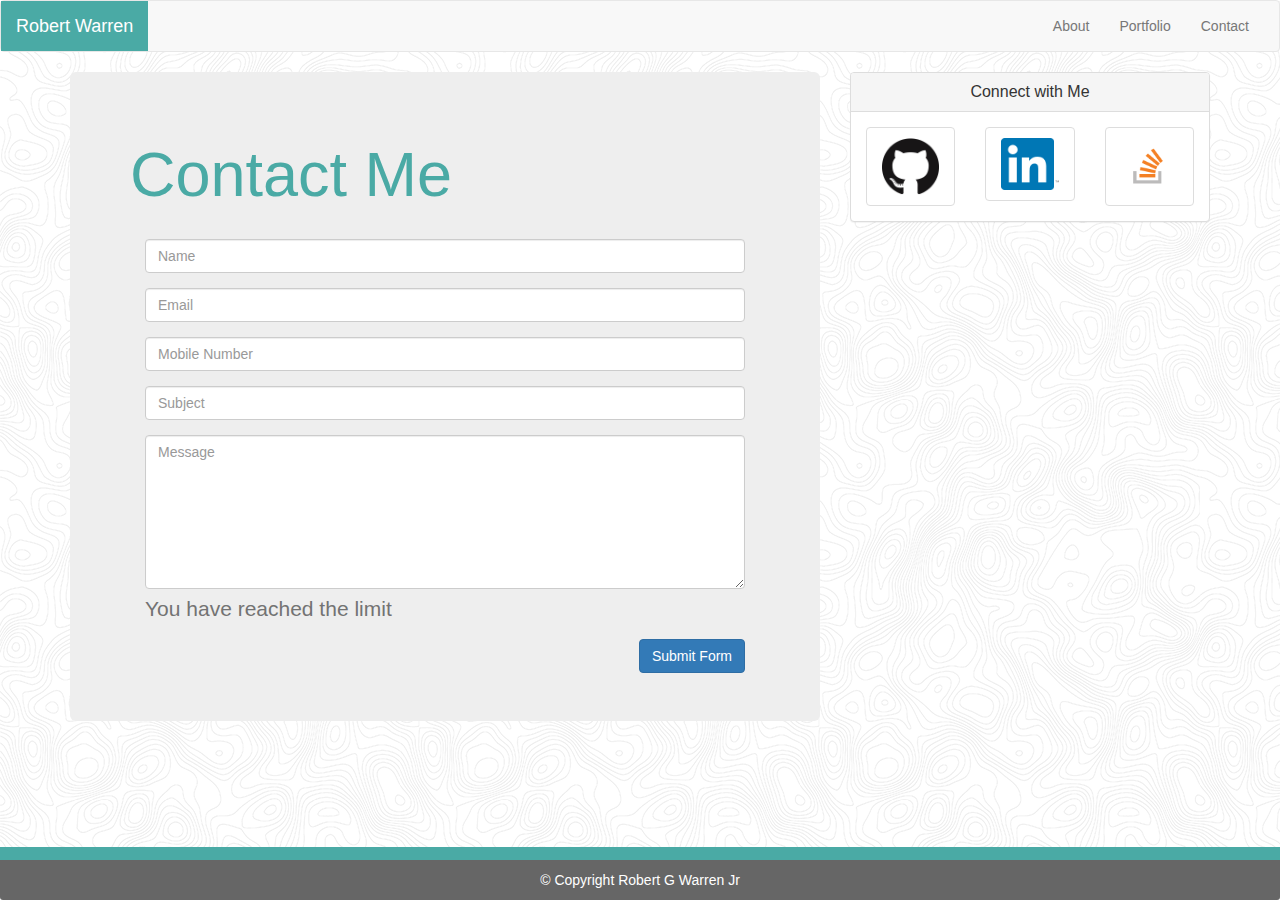
==== contact.html @ 3c89f3e5 "bootstrap push" ====
<!DOCTYPE html>
<html>
	<head>
		<title>Bootstrap Portfolio</title>
		<meta charset="utf-8">
  		<meta name="viewport" content="width=device-width, initial-scale=1">
		<link rel="stylesheet" href="https://maxcdn.bootstrapcdn.com/bootstrap/3.3.7/css/bootstrap.min.css" integrity="sha384-BVYiiSIFeK1dGmJRAkycuHAHRg32OmUcww7on3RYdg4Va+PmSTsz/K68vbdEjh4u" crossorigin="anonymous">
		<link rel="stylesheet" type="text/css" href="assets/style.css">
		<script src="https://code.jquery.com/jquery-3.1.0.min.js"></script>
		<script src="https://maxcdn.bootstrapcdn.com/bootstrap/3.3.7/js/bootstrap.min.js" integrity="sha384-Tc5IQib027qvyjSMfHjOMaLkfuWVxZxUPnCJA7l2mCWNIpG9mGCD8wGNIcPD7Txa" crossorigin="anonymous"></script>


	</head>

	<body>
		<nav class="navbar navbar-default header">
			<div class="container-fluid">
    			<div class="navbar-header">
    				<button type="button" class="navbar-toggle" data-toggle="collapse" data-target="#navRight">
    					<span class="icon-bar"></span>
    					<span class="icon-bar"></span>
    					<span class="icon-bar"></span>
    				</button>
      				<a class="navbar-brand">Robert Warren</a>
    			</div>

    			<div class="collapse navbar-collapse" id="navRight">
    				<ul class="nav navbar-nav navbar-right">
      					<li><a href="index.html">About</a></li>
      					<li><a href="portfolio.html">Portfolio</a></li>
      					<li><a href="contact.html">Contact</a></li>
    				</ul>
    			</div>
  			</div>
  		</nav>

		<div class="container">
			<div class="row">
				<div class="col-md-8">
  				<div class="jumbotron">
    				<h1>Contact Me</h1>
    					<div class="container">
                <div class="col-md-12>
                  <div class="form-area">  
                    <form role="form">
                      <br style="clear:both">
                      
                      <div class="form-group">
                        <input type="text" class="form-control" id="name" name="name" placeholder="Name" required>
                      </div>

                      <div class="form-group">
                        <input type="text" class="form-control" id="email" name="email" placeholder="Email" required>
                      </div>

                      <div class="form-group">
                        <input type="text" class="form-control" id="mobile" name="mobile" placeholder="Mobile Number" required>
                      </div>

                      <div class="form-group">
                        <input type="text" class="form-control" id="subject" name="subject" placeholder="Subject" required>
                      </div>

                      <div class="form-group">
                          <textarea class="form-control" type="textarea" id="message" placeholder="Message" maxlength="140" rows="7"></textarea>
                          <span class="help-block"><p id="characterLeft" class="help-block ">You have reached the limit</p></span>  
                      </div>
            
                        <button type="button" id="submit" name="submit" class="btn btn-primary pull-right">Submit Form</button>
                    </form>
                  </div>
                </div>
          </div>
  			</div>

  			<div class="col-md-4">
          <div class="panel panel-default">
          	<div class="panel-heading">
          			<h2 class="panel-title text-center">Connect with Me</h2>
          	</div>
          	
            <div class="panel-body">
          		<div class="row">
          			<div class="col-xs-4">
          				<a href="https://github.com/RobW219" class="list-group-item"><img src="assets/GitHub-Mark-120px-plus.png" class="img-responsive"></a>
          			</div>
          				
          			<div class="col-xs-4">
          				<a href="https://www.linkedin.com/in/robert-warren-239985147/" class="list-group-item"><img src="assets/In-2C-128px-TM.png" class="img-responsive"></a>
          			</div>
           				
           			<div class="col-xs-4">
           				<a href="https://stackoverflow.com/users/8195847/r-g-warren" class="list-group-item"><img src="assets/StackOverflowIcon.png" class="img-responsive"></a>
           			</div>
          		</div>
          	</div>
					</div>
  			</div>
			</div>
		</div>

			<div class="navbar navbar-fixed-bottom">
				<div class="panel-footer">
				&copy Copyright Robert G Warren Jr
				</div>
			</div>

	</body>
</html>
---- assets/style.css ----
body {
	background-image: url(../assets/topography.png);
	}

.navbar-header .navbar-brand {
	background-color: #4aaaa5;
	color: white;
	}

ul {
	color: #777777;
	}

.jumbotron h1 {
	color: #4aaaa5;
}

#navRight {
	float: right;
}

#cycling {
	padding-top: 20pt;
	height: 200pt;
	width: 200pt;
}

#gaming {
	padding-top: 20pt;
	height: 200pt;
	width: 200pt;
}

#police {
	padding-top: 20pt;
	height: 200pt;
	width: 200pt;
}

#harley {
	padding-top: 20pt;
	height: 200pt;
	width: 200pt;
}

#rockroll {
	padding-top: 20pt;
	height: 200pt;
	width: 200pt;
}






.panel-footer {
	background-color: #666666;
	color: white;
	text-align: center;
	border-top: 10pt solid #4aaaa5;
}
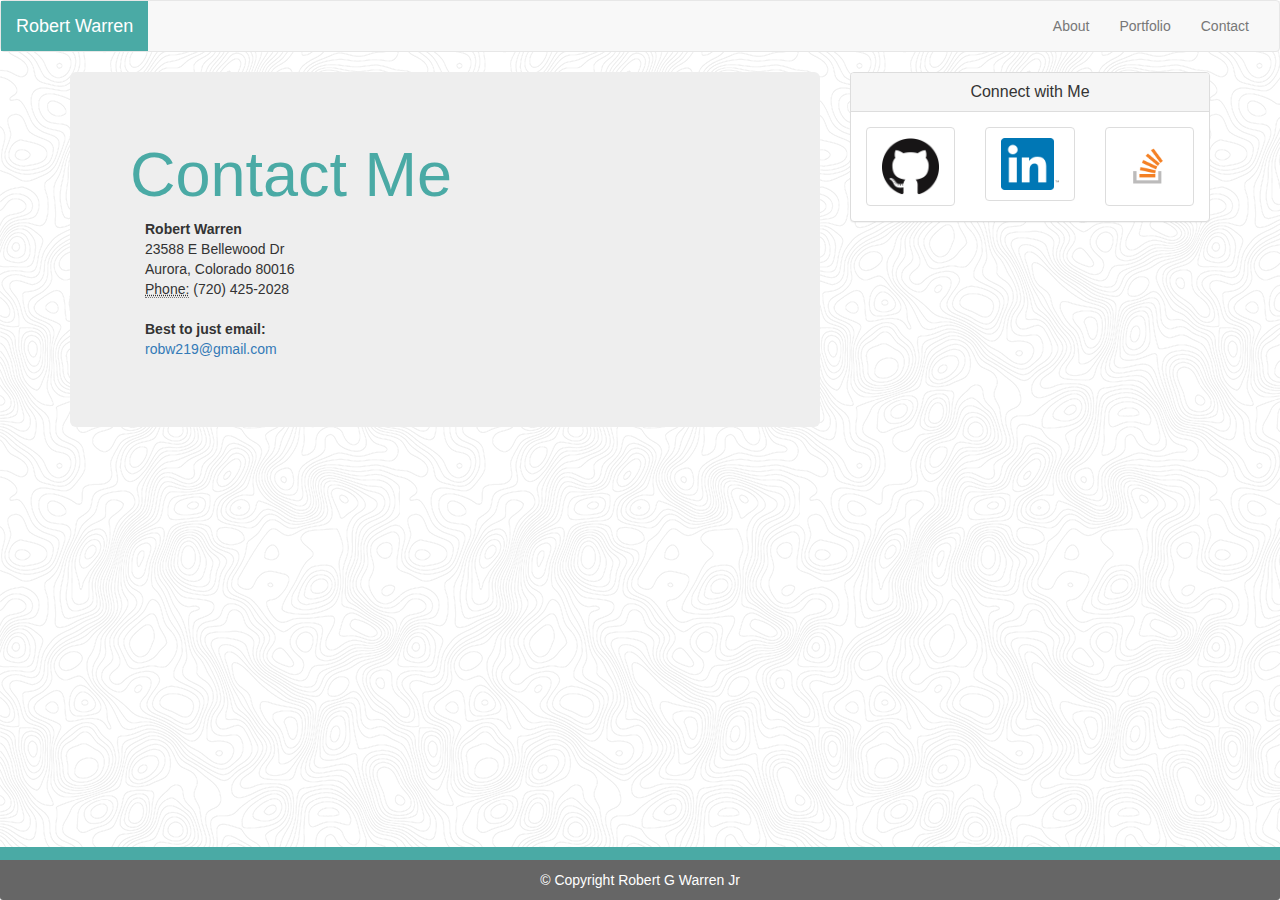
==== commit f75594bb: "updated with projects and contact info" ====
--- a/contact.html
+++ b/contact.html
@@ -43,30 +43,17 @@
                 <div class="col-md-12>
                   <div class="form-area">  
                     <form role="form">
-                      <br style="clear:both">
-                      
-                      <div class="form-group">
-                        <input type="text" class="form-control" id="name" name="name" placeholder="Name" required>
-                      </div>
+                      <address>
+                        <strong>Robert Warren</strong><br>
+                        23588 E Bellewood Dr<br>
+                        Aurora, Colorado 80016<br>
+                        <abbr title="Phone">Phone:</abbr> (720) 425-2028
+                      </address>
 
-                      <div class="form-group">
-                        <input type="text" class="form-control" id="email" name="email" placeholder="Email" required>
-                      </div>
-
-                      <div class="form-group">
-                        <input type="text" class="form-control" id="mobile" name="mobile" placeholder="Mobile Number" required>
-                      </div>
-
-                      <div class="form-group">
-                        <input type="text" class="form-control" id="subject" name="subject" placeholder="Subject" required>
-                      </div>
-
-                      <div class="form-group">
-                          <textarea class="form-control" type="textarea" id="message" placeholder="Message" maxlength="140" rows="7"></textarea>
-                          <span class="help-block"><p id="characterLeft" class="help-block ">You have reached the limit</p></span>  
-                      </div>
-            
-                        <button type="button" id="submit" name="submit" class="btn btn-primary pull-right">Submit Form</button>
+                      <address>
+                        <strong>Best to just email:</strong><br>
+                        <a href="mailto:#">robw219@gmail.com</a>
+                      </address>
                     </form>
                   </div>
                 </div>
@@ -86,7 +73,7 @@
           			</div>
           				
           			<div class="col-xs-4">
-          				<a href="https://www.linkedin.com/in/robert-warren-239985147/" class="list-group-item"><img src="assets/In-2C-128px-TM.png" class="img-responsive"></a>
+          				<a href="https://www.linkedin.com/in/robwarren219/" class="list-group-item"><img src="assets/In-2C-128px-TM.png" class="img-responsive"></a>
           			</div>
            				
            			<div class="col-xs-4">
--- a/assets/style.css
+++ b/assets/style.css
@@ -13,6 +13,13 @@
 
 .jumbotron h1 {
 	color: #4aaaa5;
+
+}
+
+#aboutMe {
+	height: 380px;
+	overflow-x: hidden;
+	overflow-y: scroll;
 }
 
 #navRight {
@@ -21,31 +28,31 @@
 
 #cycling {
 	padding-top: 20pt;
-	height: 200pt;
+	height: auto;
 	width: 200pt;
 }
 
 #gaming {
 	padding-top: 20pt;
-	height: 200pt;
+	height: auto;
 	width: 200pt;
 }
 
 #police {
 	padding-top: 20pt;
-	height: 200pt;
+	height: auto;
 	width: 200pt;
 }
 
 #harley {
 	padding-top: 20pt;
-	height: 200pt;
+	height: auto;
 	width: 200pt;
 }
 
 #rockroll {
 	padding-top: 20pt;
-	height: 200pt;
+	height: auto;
 	width: 200pt;
 }
 
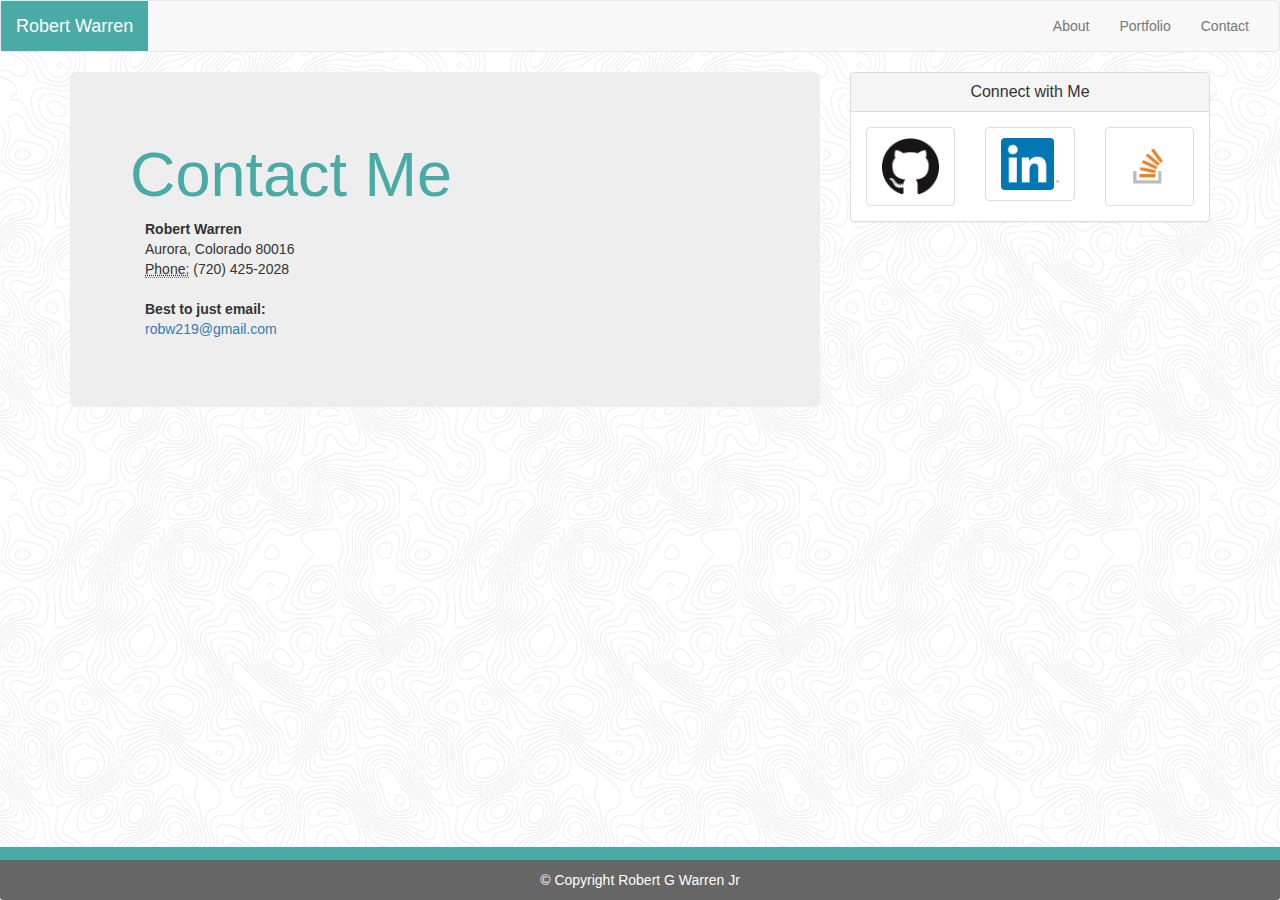
==== commit ad163623: "Remove home address..." ====
--- a/contact.html
+++ b/contact.html
@@ -45,7 +45,6 @@
                     <form role="form">
                       <address>
                         <strong>Robert Warren</strong><br>
-                        23588 E Bellewood Dr<br>
                         Aurora, Colorado 80016<br>
                         <abbr title="Phone">Phone:</abbr> (720) 425-2028
                       </address>
@@ -93,4 +92,4 @@
 			</div>
 
 	</body>
-</html>+</html>
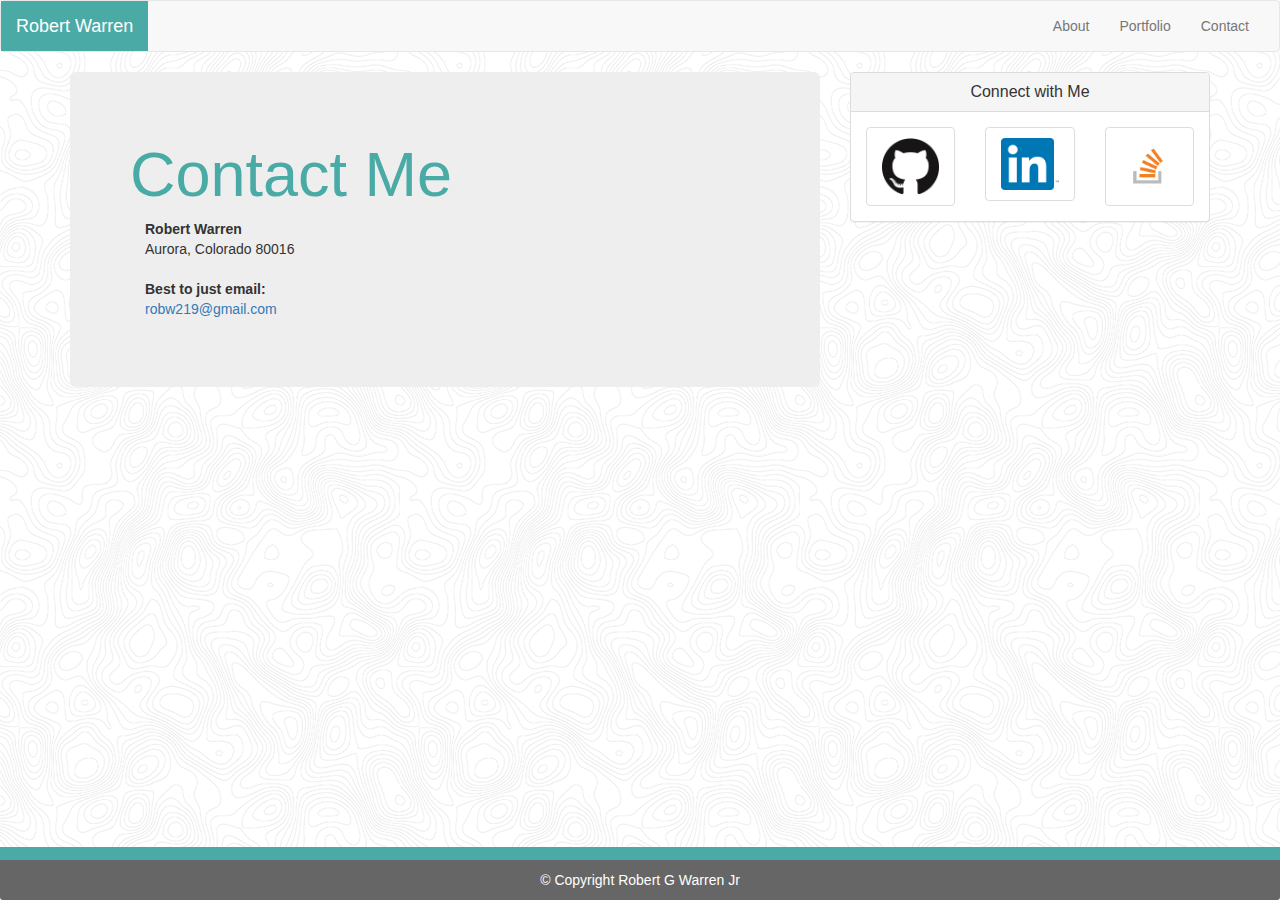
==== commit 73f59c59: "remove phone" ====
--- a/contact.html
+++ b/contact.html
@@ -46,7 +46,6 @@
                       <address>
                         <strong>Robert Warren</strong><br>
                         Aurora, Colorado 80016<br>
-                        <abbr title="Phone">Phone:</abbr> (720) 425-2028
                       </address>
 
                       <address>
